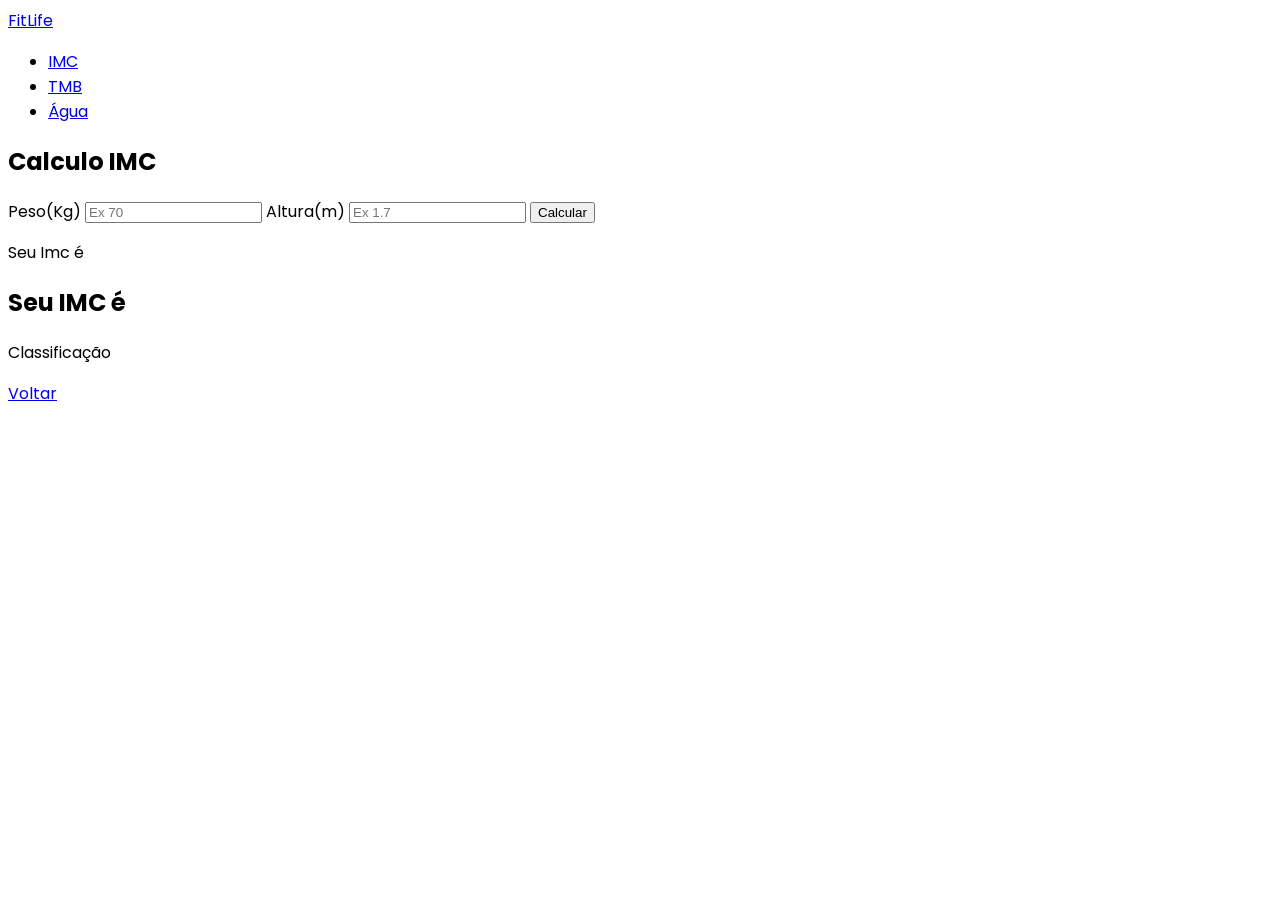
==== pages/imc.html @ 029140df "atualização do Fitlife" ====
<!DOCTYPE html>
<html lang="pt-BR">
<head>
    <meta charset="UTF-8">
    <meta name="viewport" content="width=device-width, initial-scale=1.0">
    <link rel="preconnect" href="https://fonts.googleapis.com">
    <link rel="preconnect" href="https://fonts.gstatic.com" crossorigin>
    <link href="https://fonts.googleapis.com/css2?family=Poppins:ital,wght@0,100;0,200;0,300;0,400;0,500;0,600;0,700;0,800;0,900;1,100;1,200;1,300;1,400;1,500;1,600;1,700;1,800;1,900&display=swap" rel="stylesheet">
    <title>FitLife | IMC</title>
    
</head>
<body style="font-family: Poppins;">

    <nav>
        <a href="../index.html">FitLife</a>

        <ul>
            <li><a href="imc.html">IMC</a></li>
            <li><a href="tmb.html">TMB</a></li>
            <li><a href="water.html">Água</a></li>
        </ul>
    </nav>

    <main>
        <section>
           
               <h1> Calculo IMC</h1> 
          
            <form>

             <label for="right">Peso(Kg)</label>
             <input type="number" id="right" placeholder="Ex 70">

              <label for="right">Altura(m)</label>
              <input type="number" id="right" placeholder="Ex 1.7"
              stop="amw"
              >
              

              <button type="submit">Calcular</button>



            </form>
            <div>
                <p>Seu Imc é </p>
                <h2>Seu IMC é</h2>
                <p>Classificação</p>
            </div>

            <a href="../index.html">Voltar</a>
            
        </section>
    </main>
    
</body>
</html>
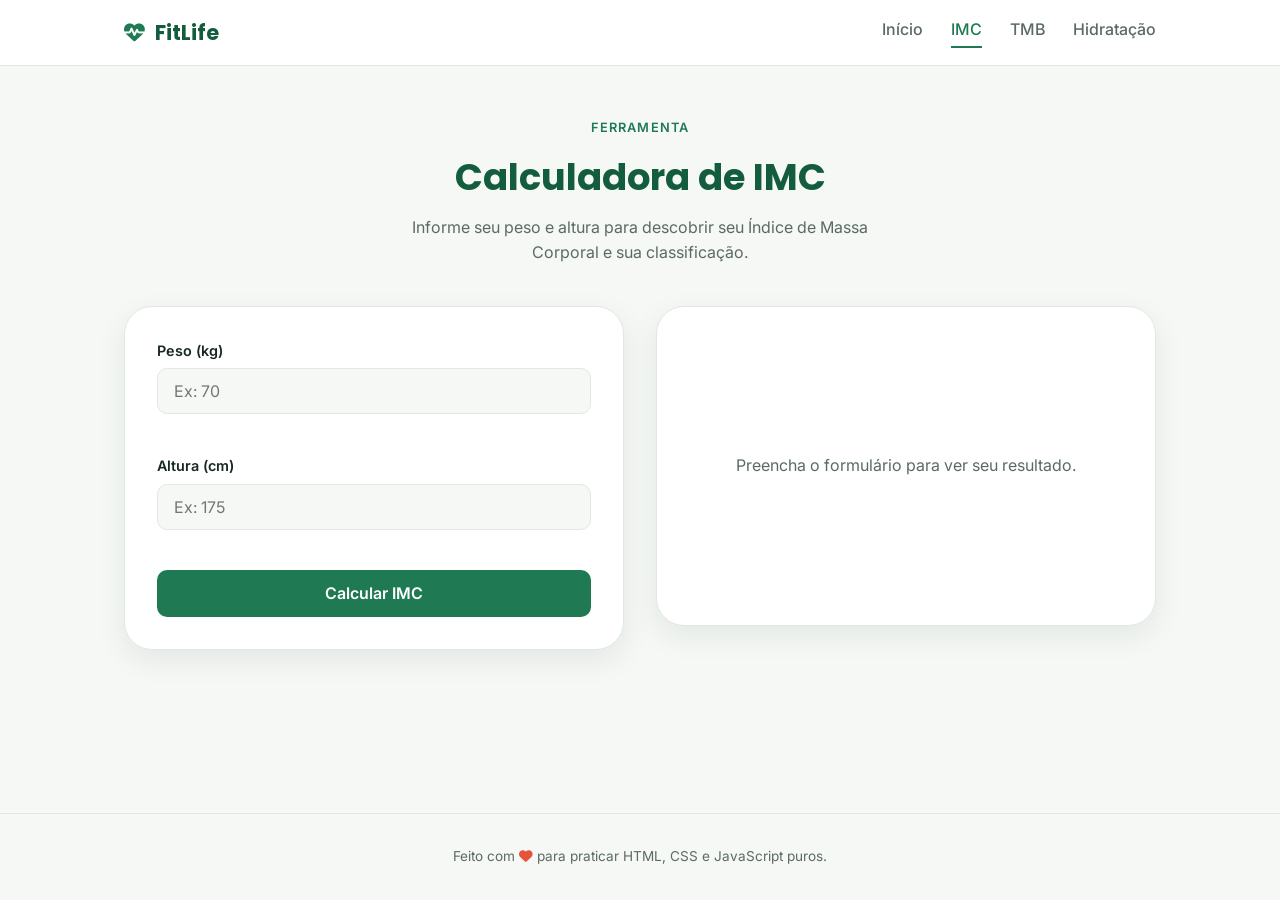
==== commit 61c2f569: "Primeiro commit do projeto Fitlife" ====
--- a/pages/imc.html
+++ b/pages/imc.html
@@ -1,57 +1,66 @@
 <!DOCTYPE html>
-<html lang="pt-BR">
+<html lang="pt-br">
 <head>
-    <meta charset="UTF-8">
-    <meta name="viewport" content="width=device-width, initial-scale=1.0">
-    <link rel="preconnect" href="https://fonts.googleapis.com">
-    <link rel="preconnect" href="https://fonts.gstatic.com" crossorigin>
-    <link href="https://fonts.googleapis.com/css2?family=Poppins:ital,wght@0,100;0,200;0,300;0,400;0,500;0,600;0,700;0,800;0,900;1,100;1,200;1,300;1,400;1,500;1,600;1,700;1,800;1,900&display=swap" rel="stylesheet">
-    <title>FitLife | IMC</title>
-    
+  <meta charset="UTF-8" />
+  <meta name="viewport" content="width=device-width, initial-scale=1.0" />
+  <title>FitLife — Calculadora de IMC</title>
+
+  <link rel="preconnect" href="https://fonts.googleapis.com" />
+  <link href="https://fonts.googleapis.com/css2?family=Poppins:wght@600;700;800&family=Inter:wght@400;500;600&display=swap" rel="stylesheet" />
+  <link rel="stylesheet" href="https://cdnjs.cloudflare.com/ajax/libs/font-awesome/6.5.1/css/all.min.css" />
+  <link rel="stylesheet" href="../css/styles.css" />
 </head>
-<body style="font-family: Poppins;">
+<body>
 
-    <nav>
-        <a href="../index.html">FitLife</a>
+  <header class="site-header">
+    <div class="nav-wrap">
+      <div class="brand"><i class="fa-solid fa-heart-pulse"></i> FitLife</div>
+      <nav class="main-nav">
+        <a href="../index.html">Início</a>
+        <a href="imc.html" class="active">IMC</a>
+        <a href="tmb.html">TMB</a>
+        <a href="water.html">Hidratação</a>
+      </nav>
+    </div>
+  </header>
 
-        <ul>
-            <li><a href="imc.html">IMC</a></li>
-            <li><a href="tmb.html">TMB</a></li>
-            <li><a href="water.html">Água</a></li>
-        </ul>
-    </nav>
+  <main>
+    <div class="page-header">
+      <span class="eyebrow">Ferramenta</span>
+      <h1>Calculadora de IMC</h1>
+      <p>Informe seu peso e altura para descobrir seu Índice de Massa Corporal
+        e sua classificação.</p>
+    </div>
 
-    <main>
-        <section>
-           
-               <h1> Calculo IMC</h1> 
-          
-            <form>
+    <div class="tool-layout">
+      <div class="card">
+        <form id="imc-form" novalidate>
+          <div class="field">
+            <label for="peso">Peso (kg)</label>
+            <input type="number" id="peso" step="0.1" min="1" max="500" placeholder="Ex: 70" />
+            <div class="error-msg" id="erro-peso"></div>
+          </div>
 
-             <label for="right">Peso(Kg)</label>
-             <input type="number" id="right" placeholder="Ex 70">
+          <div class="field">
+            <label for="altura">Altura (cm)</label>
+            <input type="number" id="altura" step="0.1" min="30" max="250" placeholder="Ex: 175" />
+            <div class="error-msg" id="erro-altura"></div>
+          </div>
 
-              <label for="right">Altura(m)</label>
-              <input type="number" id="right" placeholder="Ex 1.7"
-              stop="amw"
-              >
-              
+          <button type="submit" class="btn">Calcular IMC</button>
+        </form>
+      </div>
 
-              <button type="submit">Calcular</button>
+      <div class="card result-card" id="result-card">
+        <p class="placeholder">Preencha o formulário para ver seu resultado.</p>
+      </div>
+    </div>
+  </main>
 
+  <footer class="site-footer">
+    Feito com <i class="fa-solid fa-heart"></i> para praticar HTML, CSS e JavaScript puros.
+  </footer>
 
-
-            </form>
-            <div>
-                <p>Seu Imc é </p>
-                <h2>Seu IMC é</h2>
-                <p>Classificação</p>
-            </div>
-
-            <a href="../index.html">Voltar</a>
-            
-        </section>
-    </main>
-    
+  <script src="../js/imc.js"></script>
 </body>
-</html>+</html>
--- a/css/styles.css
+++ b/css/styles.css
@@ -0,0 +1,455 @@
+/* ==========================================================================
+   FitLife — estilos globais
+   Paleta: verde-floresta (saúde/vitalidade) + âmbar (energia) + azul (água)
+   Tipografia: Poppins (títulos) + Inter (texto)
+   ========================================================================== */
+
+:root {
+  /* Cores */
+  --color-bg: #f5f8f5;
+  --color-surface: #ffffff;
+  --color-primary: #1f7a54;
+  --color-primary-dark: #145c3e;
+  --color-primary-light: #35b37e;
+  --color-accent: #f2b705;
+  --color-info: #2d9cdb;
+  --color-danger: #e5533d;
+  --color-warning: #f2b705;
+  --color-success: #35b37e;
+  --color-text: #16281f;
+  --color-text-muted: #5b6b62;
+  --color-border: #e1e8e3;
+
+  /* Tipografia */
+  --font-display: "Poppins", sans-serif;
+  --font-body: "Inter", sans-serif;
+
+  /* Espaçamento e forma */
+  --radius-sm: 10px;
+  --radius-md: 18px;
+  --radius-lg: 28px;
+  --shadow-soft: 0 10px 30px rgba(22, 40, 31, 0.08);
+  --shadow-hover: 0 16px 40px rgba(22, 40, 31, 0.14);
+  --max-width: 1080px;
+}
+
+* {
+  box-sizing: border-box;
+  margin: 0;
+  padding: 0;
+}
+
+html {
+  scroll-behavior: smooth;
+}
+
+body {
+  background: var(--color-bg);
+  color: var(--color-text);
+  font-family: var(--font-body);
+  line-height: 1.6;
+  min-height: 100vh;
+  display: flex;
+  flex-direction: column;
+}
+
+a {
+  color: inherit;
+  text-decoration: none;
+}
+
+img {
+  max-width: 100%;
+  display: block;
+}
+
+/* ---------- Header ---------- */
+.site-header {
+  background: var(--color-surface);
+  border-bottom: 1px solid var(--color-border);
+  position: sticky;
+  top: 0;
+  z-index: 10;
+}
+
+.site-header .nav-wrap {
+  max-width: var(--max-width);
+  margin: 0 auto;
+  padding: 1rem 1.5rem;
+  display: flex;
+  align-items: center;
+  justify-content: space-between;
+  gap: 1rem;
+}
+
+.brand {
+  display: flex;
+  align-items: center;
+  gap: 0.6rem;
+  font-family: var(--font-display);
+  font-weight: 700;
+  font-size: 1.3rem;
+  color: var(--color-primary-dark);
+}
+
+.brand i {
+  color: var(--color-primary);
+}
+
+.main-nav {
+  display: flex;
+  gap: 1.75rem;
+  font-weight: 500;
+  color: var(--color-text-muted);
+}
+
+.main-nav a {
+  transition: color 0.2s ease;
+  padding-bottom: 4px;
+  border-bottom: 2px solid transparent;
+}
+
+.main-nav a:hover,
+.main-nav a.active {
+  color: var(--color-primary);
+  border-bottom-color: var(--color-primary);
+}
+
+/* ---------- Layout genérico ---------- */
+main {
+  flex: 1;
+  width: 100%;
+  max-width: var(--max-width);
+  margin: 0 auto;
+  padding: 3rem 1.5rem 4rem;
+}
+
+/* ---------- Hero (index) ---------- */
+.hero {
+  display: grid;
+  grid-template-columns: 1.1fr 0.9fr;
+  align-items: center;
+  gap: 2.5rem;
+  padding: 2rem 0 4rem;
+}
+
+.hero-copy .eyebrow {
+  color: var(--color-primary);
+  font-weight: 600;
+  letter-spacing: 0.08em;
+  text-transform: uppercase;
+  font-size: 0.8rem;
+}
+
+.hero-copy h1 {
+  font-family: var(--font-display);
+  font-size: clamp(2rem, 4vw, 2.9rem);
+  line-height: 1.15;
+  margin: 0.75rem 0 1rem;
+  color: var(--color-primary-dark);
+}
+
+.hero-copy p {
+  color: var(--color-text-muted);
+  font-size: 1.05rem;
+  max-width: 40ch;
+}
+
+/* Anel decorativo — elemento-assinatura do projeto, reaproveitado
+   depois como o anel de progresso da hidratação */
+.hero-ring {
+  width: 100%;
+  aspect-ratio: 1;
+  display: flex;
+  align-items: center;
+  justify-content: center;
+}
+
+.hero-ring svg {
+  width: min(320px, 90%);
+  height: auto;
+}
+
+.ring-track {
+  fill: none;
+  stroke: var(--color-border);
+  stroke-width: 10;
+}
+
+.ring-progress {
+  fill: none;
+  stroke: var(--color-primary);
+  stroke-width: 10;
+  stroke-linecap: round;
+  transform: rotate(-90deg);
+  transform-origin: center;
+}
+
+.ring-label {
+  font-family: var(--font-display);
+  font-weight: 700;
+}
+
+/* ---------- Cards de ferramentas ---------- */
+.tools-grid {
+  display: grid;
+  grid-template-columns: repeat(3, 1fr);
+  gap: 1.5rem;
+}
+
+.tool-card {
+  background: var(--color-surface);
+  border: 1px solid var(--color-border);
+  border-radius: var(--radius-md);
+  padding: 2rem 1.75rem;
+  box-shadow: var(--shadow-soft);
+  transition: transform 0.2s ease, box-shadow 0.2s ease;
+  display: flex;
+  flex-direction: column;
+  gap: 0.75rem;
+}
+
+.tool-card:hover {
+  transform: translateY(-4px);
+  box-shadow: var(--shadow-hover);
+}
+
+.tool-card .icon {
+  width: 52px;
+  height: 52px;
+  border-radius: var(--radius-sm);
+  display: flex;
+  align-items: center;
+  justify-content: center;
+  font-size: 1.4rem;
+  color: #fff;
+}
+
+.tool-card.imc .icon { background: var(--color-primary); }
+.tool-card.tmb .icon { background: var(--color-accent); }
+.tool-card.water .icon { background: var(--color-info); }
+
+.tool-card h3 {
+  font-family: var(--font-display);
+  font-size: 1.15rem;
+  color: var(--color-text);
+}
+
+.tool-card p {
+  color: var(--color-text-muted);
+  font-size: 0.95rem;
+  flex: 1;
+}
+
+.tool-card .go {
+  font-weight: 600;
+  font-size: 0.9rem;
+  color: var(--color-primary);
+  display: inline-flex;
+  align-items: center;
+  gap: 0.4rem;
+}
+
+/* ---------- Páginas de ferramenta (form + resultado) ---------- */
+.page-header {
+  text-align: center;
+  margin-bottom: 2.5rem;
+}
+
+.page-header .eyebrow {
+  color: var(--color-primary);
+  font-weight: 600;
+  text-transform: uppercase;
+  letter-spacing: 0.08em;
+  font-size: 0.8rem;
+}
+
+.page-header h1 {
+  font-family: var(--font-display);
+  font-size: clamp(1.8rem, 3vw, 2.3rem);
+  color: var(--color-primary-dark);
+  margin: 0.5rem 0 0.5rem;
+}
+
+.page-header p {
+  color: var(--color-text-muted);
+  max-width: 50ch;
+  margin: 0 auto;
+}
+
+.tool-layout {
+  display: grid;
+  grid-template-columns: 1fr 1fr;
+  gap: 2rem;
+  align-items: start;
+}
+
+.card {
+  background: var(--color-surface);
+  border: 1px solid var(--color-border);
+  border-radius: var(--radius-lg);
+  padding: 2rem;
+  box-shadow: var(--shadow-soft);
+}
+
+.field {
+  margin-bottom: 1.25rem;
+}
+
+.field label {
+  display: block;
+  font-weight: 600;
+  font-size: 0.9rem;
+  margin-bottom: 0.4rem;
+  color: var(--color-text);
+}
+
+.field input,
+.field select {
+  width: 100%;
+  padding: 0.75rem 1rem;
+  border: 1px solid var(--color-border);
+  border-radius: var(--radius-sm);
+  font-family: var(--font-body);
+  font-size: 1rem;
+  background: var(--color-bg);
+  transition: border-color 0.2s ease, box-shadow 0.2s ease;
+}
+
+.field input:focus,
+.field select:focus {
+  outline: none;
+  border-color: var(--color-primary);
+  box-shadow: 0 0 0 3px rgba(31, 122, 84, 0.15);
+}
+
+.field .error-msg {
+  color: var(--color-danger);
+  font-size: 0.82rem;
+  margin-top: 0.35rem;
+  min-height: 1.1em;
+}
+
+.radio-group {
+  display: flex;
+  gap: 0.75rem;
+}
+
+.radio-group label {
+  flex: 1;
+  border: 1px solid var(--color-border);
+  border-radius: var(--radius-sm);
+  padding: 0.65rem;
+  text-align: center;
+  font-weight: 500;
+  cursor: pointer;
+  font-size: 0.9rem;
+}
+
+.radio-group input {
+  display: none;
+}
+
+.radio-group label:has(input:checked) {
+  border-color: var(--color-primary);
+  background: rgba(31, 122, 84, 0.06);
+  color: var(--color-primary);
+}
+
+.btn {
+  width: 100%;
+  padding: 0.85rem;
+  border: none;
+  border-radius: var(--radius-sm);
+  background: var(--color-primary);
+  color: #fff;
+  font-family: var(--font-body);
+  font-weight: 600;
+  font-size: 1rem;
+  cursor: pointer;
+  transition: background 0.2s ease, transform 0.1s ease;
+}
+
+.btn:hover {
+  background: var(--color-primary-dark);
+}
+
+.btn:active {
+  transform: scale(0.98);
+}
+
+/* ---------- Painel de resultado ---------- */
+.result-card {
+  display: flex;
+  flex-direction: column;
+  align-items: center;
+  justify-content: center;
+  text-align: center;
+  min-height: 320px;
+}
+
+.result-card .placeholder {
+  color: var(--color-text-muted);
+}
+
+.result-value {
+  font-family: var(--font-display);
+  font-size: 3rem;
+  font-weight: 700;
+  color: var(--color-primary-dark);
+}
+
+.result-tag {
+  display: inline-block;
+  margin-top: 0.75rem;
+  padding: 0.4rem 1rem;
+  border-radius: 999px;
+  font-weight: 600;
+  font-size: 0.85rem;
+}
+
+.result-tag.low { background: #e8f1ff; color: #2d6ae0; }
+.result-tag.normal { background: #e6f7ee; color: var(--color-primary-dark); }
+.result-tag.over { background: #fff4de; color: #b8790a; }
+.result-tag.obese { background: #fdeceb; color: var(--color-danger); }
+
+.result-note {
+  margin-top: 1rem;
+  color: var(--color-text-muted);
+  font-size: 0.9rem;
+  max-width: 32ch;
+}
+
+/* ---------- Footer ---------- */
+.site-footer {
+  text-align: center;
+  padding: 2rem 1.5rem;
+  color: var(--color-text-muted);
+  font-size: 0.85rem;
+  border-top: 1px solid var(--color-border);
+}
+
+.site-footer i {
+  color: var(--color-danger);
+}
+
+/* ---------- Responsivo ---------- */
+@media (max-width: 860px) {
+  .hero {
+    grid-template-columns: 1fr;
+    text-align: center;
+  }
+  .hero-copy p {
+    margin: 0 auto;
+  }
+  .tools-grid {
+    grid-template-columns: 1fr;
+  }
+  .tool-layout {
+    grid-template-columns: 1fr;
+  }
+  .main-nav {
+    gap: 1rem;
+    font-size: 0.9rem;
+  }
+}
